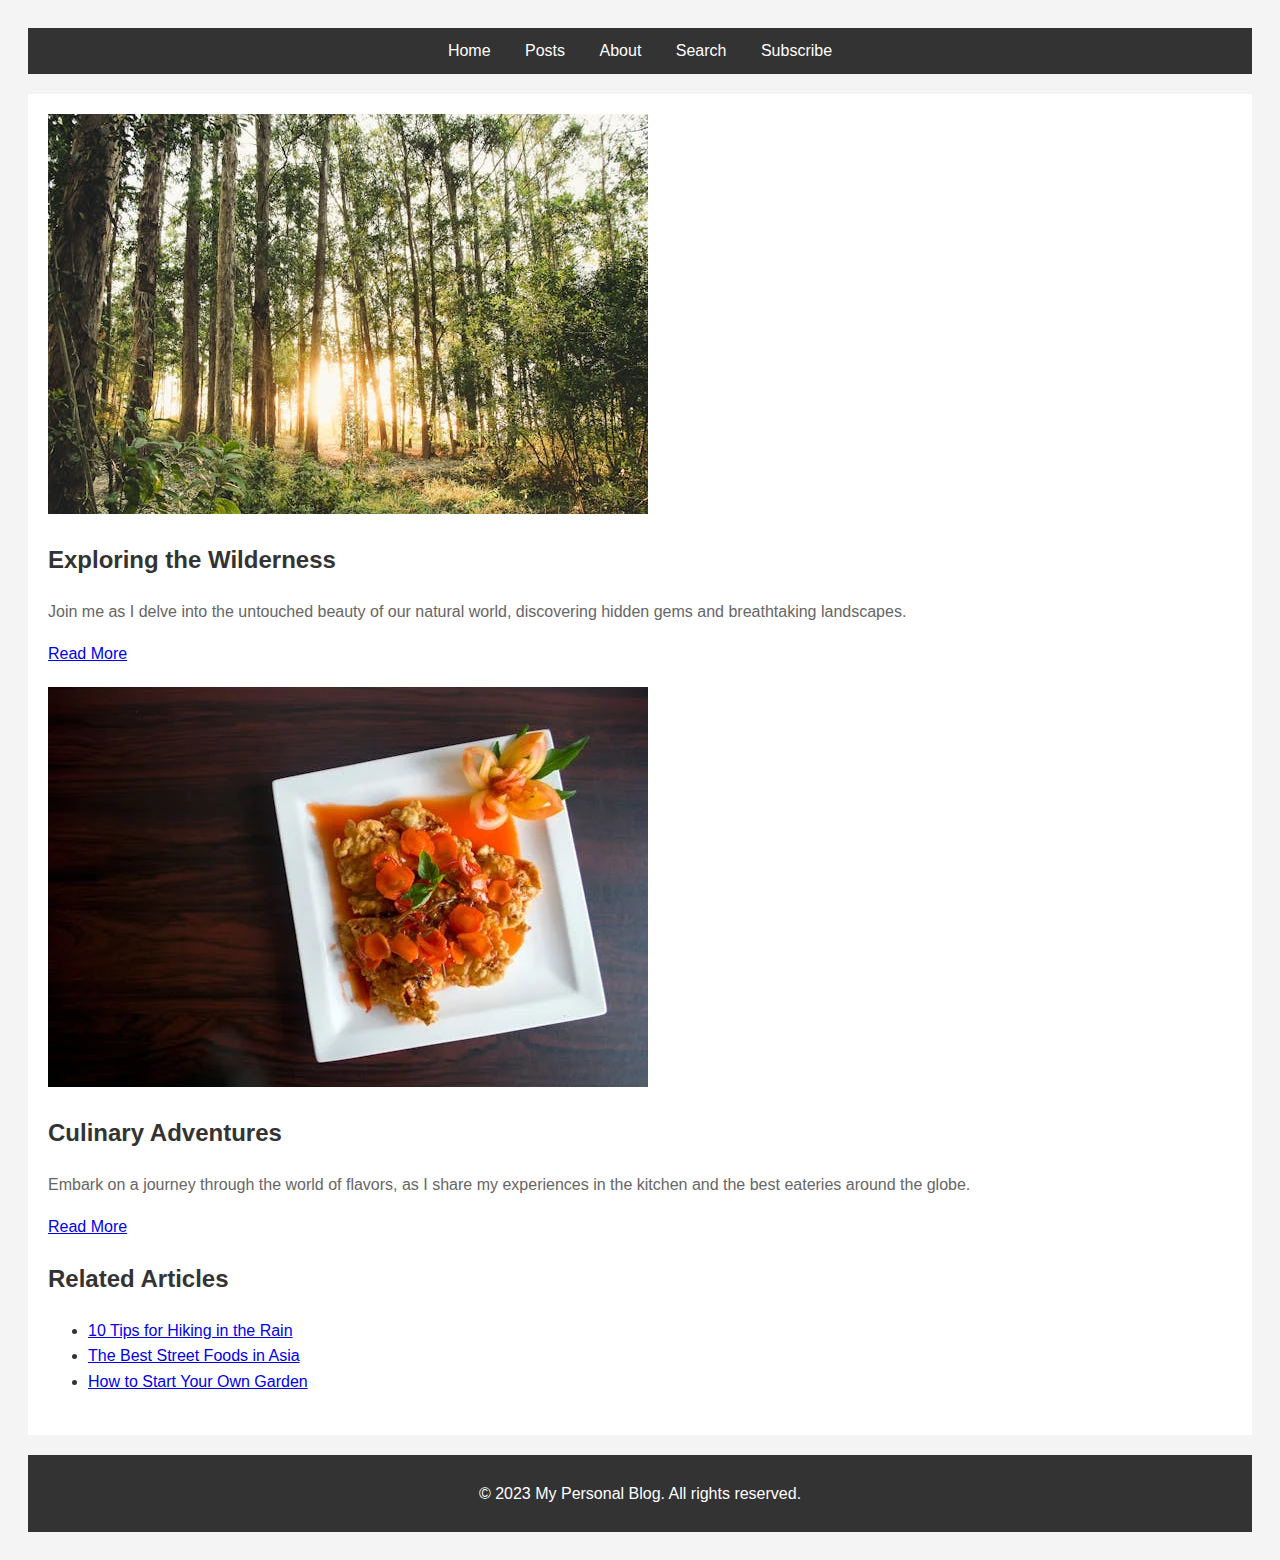
==== index.html @ a3ae7c4c "first commit" ====
<!doctype html>
<html lang="en">
<head>
    <meta charset="UTF-8">
    <meta name="viewport" content="width=device-width, initial-scale=1.0">
    <title>Home | My Personal Blog</title>
    <link rel="stylesheet" href="assets/css/main.css">
</head>
<body>
    <header>
        <nav>
            <a href="index.html">Home</a>
            <a href="blog-post.html">Posts</a>
            <a href="">About</a>
            <a href="">Search</a>
            <a href="subscribe.html">Subscribe</a>
        </nav>
    </header>
    <main>
        <section class="blog-post-card">
            <img src="assets/images/wilderness.jpeg" alt="Blog Image 1">
            <h2>Exploring the Wilderness</h2>
            <p>Join me as I delve into the untouched beauty of our natural world, discovering hidden gems and breathtaking landscapes.</p>
            <a href="blog-post.html" class="button">Read More</a>
        </section>
        <section class="blog-post-card">
            <img src="assets/images/Culinary Adventures.webp" alt="Culinary Adventures">
            <h2>Culinary Adventures</h2>
            <p>Embark on a journey through the world of flavors, as I share my experiences in the kitchen and the best eateries around the globe.</p>
            <a href="blog-post.html" class="button">Read More</a>
        </section>
        <section class="related-articles">
            <h2>Related Articles</h2>
            <ul>
                <li><a href="blog-post.html">10 Tips for Hiking in the Rain</a></li>
                <li><a href="blog-post.html">The Best Street Foods in Asia</a></li>
                <li><a href="blog-post.html">How to Start Your Own Garden</a></li>
            </ul>
        </section>
    </main>
    <footer>
        <p>© 2023 My Personal Blog. All rights reserved.</p>
    </footer>
</body>
</html>
---- assets/css/main.css ----
/* main.css */

/* General styles */
body {
    font-family: Arial, sans-serif;
    line-height: 1.6;
    color: #333;
    background-color: #f4f4f4;
    padding: 20px;
  }
  
  header {
    background: #333;
    color: #fff;
    padding: 10px 20px;
    text-align: center;
  }
  
  header nav a {
    color: #fff;
    margin: 0 15px;
    text-decoration: none;
  }
  
  main {
    padding: 20px;
    background: #fff;
    margin: 20px 0;
  }
  
  article {
    border-bottom: 1px solid #ddd;
    padding-bottom: 20px;
    margin-bottom: 20px;
  }
  
  footer {
    text-align: center;
    padding: 10px 20px;
    background: #333;
    color: #fff;
  }
  
  /* Author Info Section */
  .author-info {
    display: flex;
    align-items: center;
    margin-bottom: 20px;
    border-bottom: 1px solid #ddd;
    padding-bottom: 20px;
  }
  
  .author-info .avatar {
    width: 100px;
    height: 100px;
    border-radius: 50%;
    margin-right: 20px;
  }
  
  .author-info .author-details h2 {
    margin: 0 0 10px 0;
  }
  
  .author-info .author-details p {
    margin: 0;
  }
  
  /* Social Sharing Section */
  .social-sharing {
    margin-top: 20px;
    border-top: 1px solid #ddd;
    padding-top: 20px;
    text-align: center;
  }
  
  .social-sharing h2 {
    margin-bottom: 10px;
  }
  
  .social-sharing a {
    display: inline-block;
    margin: 0 10px;
    color: #fff;
    background-color: #333;
    padding: 5px 10px;
    border-radius: 5px;
    text-decoration: none;
    transition: background-color 0.3s;
  }
  
  .social-sharing a:hover {
    background-color: #555;
  }
  
  /* Blog Post Sections */
  section {
    margin-bottom: 20px;
  }
  
  section h2 {
    color: #333;
  }
  
  section p {
    color: #666;
  }

  /* Subscribe Section */
  .subscribe-form {
    background-color: #fff;
    padding: 20px;
    border-radius: 8px;
    box-shadow: 0 0 10px rgba(0, 0, 0, 0.1);
    max-width: 400px;
    margin: 0 auto;
}

.subscribe-form h1 {
    font-size: 24px;
    margin-bottom: 20px;
    text-align: center;
}

.subscribe-form label {
    display: block;
    margin-bottom: 5px;
    font-weight: bold;
}

.subscribe-form input[type="text"],
.subscribe-form input[type="email"] {
    width: 100%;
    padding: 10px;
    margin-bottom: 15px;
    border: 1px solid #ccc;
    border-radius: 4px;
}

.subscribe-form button {
    width: 100%;
    padding: 10px;
    background-color: #333;
    color: #fff;
    border: none;
    border-radius: 4px;
    cursor: pointer;
    font-size: 16px;
}

.subscribe-form button:hover {
    background-color: #555;
}
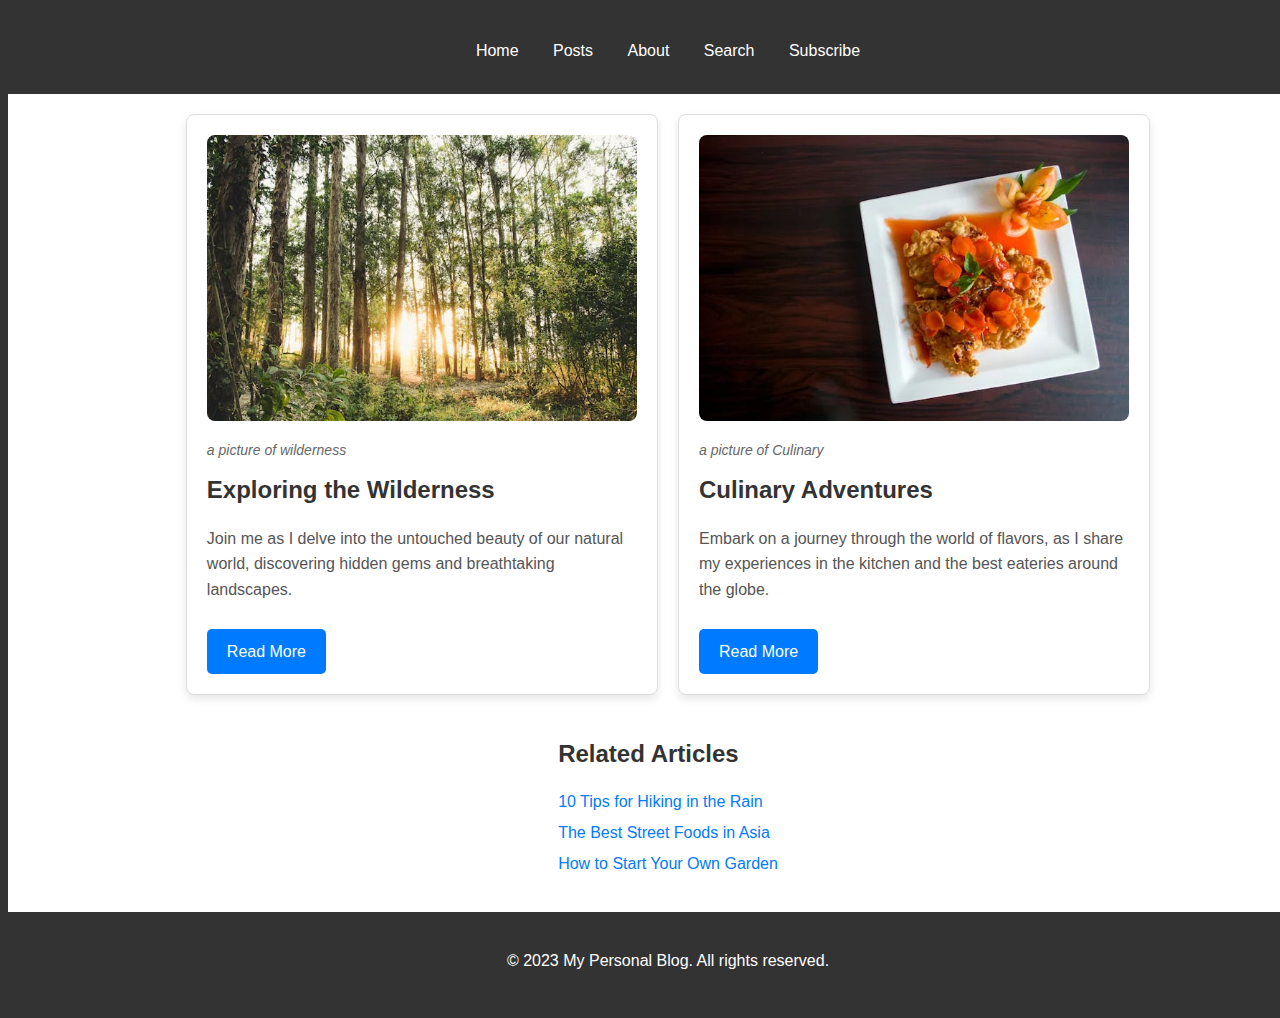
==== commit b3169894: "corrected missing items" ====
--- a/index.html
+++ b/index.html
@@ -1,11 +1,13 @@
 <!doctype html>
 <html lang="en">
+
 <head>
     <meta charset="UTF-8">
     <meta name="viewport" content="width=device-width, initial-scale=1.0">
     <title>Home | My Personal Blog</title>
     <link rel="stylesheet" href="assets/css/main.css">
 </head>
+
 <body>
     <header>
         <nav>
@@ -17,18 +19,28 @@
         </nav>
     </header>
     <main>
-        <section class="blog-post-card">
-            <img src="assets/images/wilderness.jpeg" alt="Blog Image 1">
-            <h2>Exploring the Wilderness</h2>
-            <p>Join me as I delve into the untouched beauty of our natural world, discovering hidden gems and breathtaking landscapes.</p>
-            <a href="blog-post.html" class="button">Read More</a>
-        </section>
-        <section class="blog-post-card">
-            <img src="assets/images/Culinary Adventures.webp" alt="Culinary Adventures">
-            <h2>Culinary Adventures</h2>
-            <p>Embark on a journey through the world of flavors, as I share my experiences in the kitchen and the best eateries around the globe.</p>
-            <a href="blog-post.html" class="button">Read More</a>
-        </section>
+        <div class="blog-post-container">
+            <section class="blog-post-card">
+                <figure>
+                    <img src="assets/images/wilderness.jpeg" alt="Blog Image 1">
+                    <figcaption>a picture of wilderness</figcaption>
+                </figure>
+                <h2>Exploring the Wilderness</h2>
+                <p>Join me as I delve into the untouched beauty of our natural world, discovering hidden gems and
+                    breathtaking landscapes.</p>
+                <a href="blog-post.html" class="button">Read More</a>
+            </section>
+            <section class="blog-post-card">
+                <figure>
+                    <img src="assets/images/Culinary Adventures.webp" alt="Culinary Adventures">
+                    <figcaption>a picture of Culinary</figcaption>
+                </figure>
+                <h2>Culinary Adventures</h2>
+                <p>Embark on a journey through the world of flavors, as I share my experiences in the kitchen and the
+                    best eateries around the globe.</p>
+                <a href="blog-post.html" class="button">Read More</a>
+            </section>
+        </div>
         <section class="related-articles">
             <h2>Related Articles</h2>
             <ul>
@@ -42,4 +54,5 @@
         <p>© 2023 My Personal Blog. All rights reserved.</p>
     </footer>
 </body>
+
 </html>--- a/assets/css/main.css
+++ b/assets/css/main.css
@@ -1,152 +1,88 @@
-/* main.css */
+/* General styles */
+@import "components.css";
+@import "subscribe.css";
+@import "blog-post.css";
 
-/* General styles */
 body {
-    font-family: Arial, sans-serif;
-    line-height: 1.6;
-    color: #333;
-    background-color: #f4f4f4;
-    padding: 20px;
-  }
-  
-  header {
-    background: #333;
-    color: #fff;
-    padding: 10px 20px;
-    text-align: center;
-  }
-  
-  header nav a {
-    color: #fff;
-    margin: 0 15px;
-    text-decoration: none;
-  }
-  
-  main {
-    padding: 20px;
-    background: #fff;
-    margin: 20px 0;
-  }
-  
-  article {
-    border-bottom: 1px solid #ddd;
-    padding-bottom: 20px;
-    margin-bottom: 20px;
-  }
-  
-  footer {
-    text-align: center;
-    padding: 10px 20px;
-    background: #333;
-    color: #fff;
-  }
-  
-  /* Author Info Section */
-  .author-info {
-    display: flex;
-    align-items: center;
-    margin-bottom: 20px;
-    border-bottom: 1px solid #ddd;
-    padding-bottom: 20px;
-  }
-  
-  .author-info .avatar {
-    width: 100px;
-    height: 100px;
-    border-radius: 50%;
-    margin-right: 20px;
-  }
-  
-  .author-info .author-details h2 {
-    margin: 0 0 10px 0;
-  }
-  
-  .author-info .author-details p {
-    margin: 0;
-  }
-  
-  /* Social Sharing Section */
-  .social-sharing {
-    margin-top: 20px;
-    border-top: 1px solid #ddd;
-    padding-top: 20px;
-    text-align: center;
-  }
-  
-  .social-sharing h2 {
-    margin-bottom: 10px;
-  }
-  
-  .social-sharing a {
-    display: inline-block;
-    margin: 0 10px;
-    color: #fff;
-    background-color: #333;
-    padding: 5px 10px;
-    border-radius: 5px;
-    text-decoration: none;
-    transition: background-color 0.3s;
-  }
-  
-  .social-sharing a:hover {
-    background-color: #555;
-  }
-  
-  /* Blog Post Sections */
-  section {
-    margin-bottom: 20px;
-  }
-  
-  section h2 {
-    color: #333;
-  }
-  
-  section p {
-    color: #666;
-  }
-
-  /* Subscribe Section */
-  .subscribe-form {
-    background-color: #fff;
-    padding: 20px;
-    border-radius: 8px;
-    box-shadow: 0 0 10px rgba(0, 0, 0, 0.1);
-    max-width: 400px;
-    margin: 0 auto;
+  font-family: Arial, sans-serif;
+  line-height: 1.6;
+  color: #000000;
+  background-color: #333333;
+  padding: 20px;
+  display: flex;
+  flex-direction: column;
+  align-items: center;
+  justify-content: center;
+  width: 100%;
+  height: auto;
 }
 
-.subscribe-form h1 {
-    font-size: 24px;
-    margin-bottom: 20px;
-    text-align: center;
+header {
+  background: #333;
+  color: #fff;
+  padding: 10px 20px;
+  text-align: center;
 }
 
-.subscribe-form label {
-    display: block;
-    margin-bottom: 5px;
-    font-weight: bold;
+header nav a {
+  color: #fff;
+  margin: 0 15px;
+  text-decoration: none;
 }
 
-.subscribe-form input[type="text"],
-.subscribe-form input[type="email"] {
-    width: 100%;
-    padding: 10px;
-    margin-bottom: 15px;
-    border: 1px solid #ccc;
-    border-radius: 4px;
+main {
+  padding: 20px;
+  background: #fff;
+  margin: 20px 0;
+  width: 100%;
+  height: auto;
+  display: grid;
+  grid-template-columns: repeat(1, 1fr);
+  gap: 20px;
+  justify-items: center;
 }
 
-.subscribe-form button {
-    width: 100%;
-    padding: 10px;
-    background-color: #333;
-    color: #fff;
-    border: none;
-    border-radius: 4px;
-    cursor: pointer;
-    font-size: 16px;
+img {
+  background-color: #fff;
+  width: 100%;
+  height: auto;
+}
+.button {
+  width: wrap;
+  padding: 10px;
+  background-color: #333;
+  color: #fff;
+  border: none;
+  border-radius: 4px;
+  cursor: pointer;
+  font-size: 16px;
 }
 
-.subscribe-form button:hover {
-    background-color: #555;
+h2 {
+  font-size: 24px;
+  color: #333;
+  margin-bottom: 10px;
 }
+
+ul {
+  list-style-type: none;
+  padding: 0;
+}
+
+li {
+  margin-bottom: 5px;
+}
+
+a {
+  text-decoration: none;
+  color: #007bff;
+  font-size: 16px;
+}
+
+a:hover {
+  text-decoration: underline;
+}
+
+footer {
+  color: #ffffff;
+}
